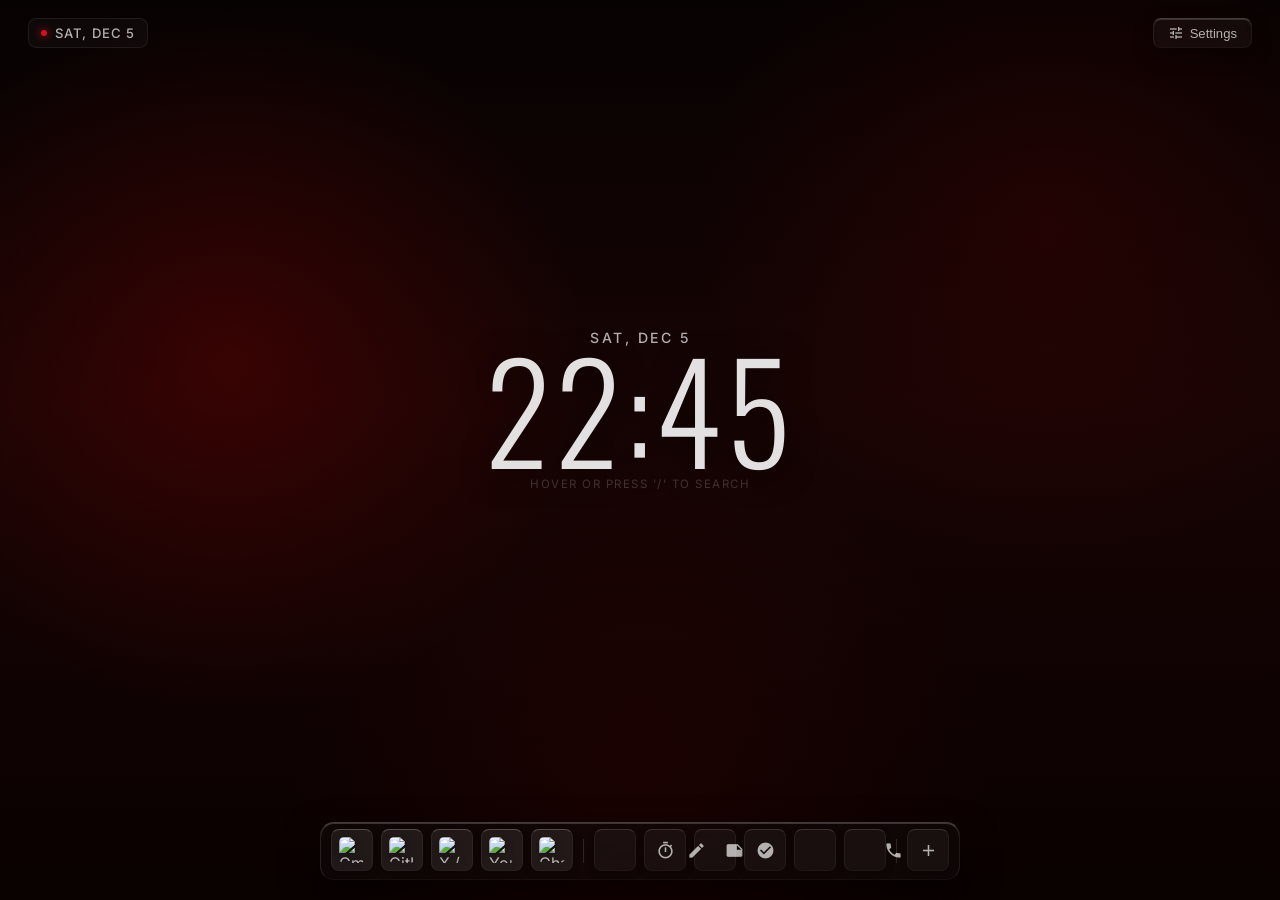
==== chrome-extension/index.html @ f84b2503 "feat: revamp to modular liquid glass portal with dynamic backgrounds, macos dock physics, and refine" ====
<!DOCTYPE html>
<html lang="en">

<head>
    <meta charset="UTF-8">
    <meta name="viewport" content="width=device-width, initial-scale=1.0">
    <title>Search Portal</title>
    <link rel="preconnect" href="https://fonts.googleapis.com">
    <link rel="preconnect" href="https://fonts.gstatic.com" crossorigin>
    <link rel="stylesheet" href="css/style.css">
</head>

<body data-theme="crimson" data-layout="center">

    <!-- Backgrounds -->
    <div class="mesh-background" id="meshBg"></div>
    <div id="particles-js"></div>



    <!-- Minimalist Top Navigation Bar -->
    <header class="top-nav-bar">
        <div class="top-nav-left">
            <div class="top-date-label" id="topDateLabel">Saturday, Sep 12</div>
        </div>
        <div class="top-nav-right">
            <button class="settings-trigger-btn" id="settingsBtn" title="Portal Settings">
                <span class="material-icons" style="font-size:16px;">tune</span>
                <span>Settings</span>
            </button>
        </div>
    </header>

    <!-- Main Container -->
    <main class="main-container" id="mainContainer">

        <!-- ============================================================
             VIEW 1: MINIMALIST CENTER LAYOUT (HERO CLOCK <-> SEARCH MORPH)
             ============================================================ -->
        <div class="layout-center-view">
            <div class="hero-interactive-zone" id="heroInteractiveZone" title="Hover or click to search">
                <!-- Clock Layer -->
                <div class="hero-clock-layer" id="heroClockLayer">
                    <div class="hero-date" id="heroDate">Sun, Aug 9</div>
                    <div class="hero-clock-display" id="heroClockDisplay">10:10</div>
                    <div class="hero-hint">Hover or press '/' to search</div>
                </div>

                <!-- Search Layer (Morphs in on Hover/Focus) -->
                <div class="hero-search-layer" id="heroSearchLayer">
                    <div class="glass-panel search-glass">
                        <div class="engine-select">
                            <div class="engine-trigger" id="engineTrigger">
                                <span class="material-icons" id="currentEngineIcon" style="font-size:16px;">search</span>
                                <span id="currentEngineName">Google</span>
                                <span class="material-icons" style="font-size: 14px; margin-left: auto;">expand_more</span>
                            </div>
                            <div class="engine-menu" id="engineMenu"></div>
                        </div>

                        <div class="search-input-wrapper">
                            <input type="text" class="search-input" id="heroSearchInput" placeholder="Search the web (or type '/' for engines)..." autocomplete="off">
                        </div>

                        <button class="search-btn" id="heroSearchBtn" title="Search">
                            <span class="material-icons" style="font-size:18px;">arrow_forward</span>
                        </button>
                    </div>
                </div>
            </div>
        </div>

        <!-- ============================================================
             VIEW 2: STUDIO SPLIT LAYOUT (HORIZON)
             ============================================================ -->
        <div class="layout-split-view">
            <div class="split-left">
                <div class="hero-date">Sat, Sep 12</div>
                <div class="hero-clock-display clock-time">10:10</div>
                <div class="greeting" style="font-size:1.1rem; color:var(--text-secondary);">Good Morning</div>
                <div class="split-status-card">
                    <div style="display:flex; align-items:center; gap:8px; font-size:0.92rem;">
                        <span class="material-icons" style="color:var(--accent-color); font-size:18px;">cloud</span>
                        <span id="splitWeatherDisplay">Detecting weather...</span>
                    </div>
                    <span class="material-icons" style="opacity:0.4; font-size:16px;">arrow_forward_ios</span>
                </div>
            </div>

            <div class="split-right">
                <div class="glass-panel search-glass">
                    <div class="search-input-wrapper">
                        <input type="text" class="search-input" placeholder="Search the web...">
                    </div>
                    <button class="search-btn" title="Search">
                        <span class="material-icons" style="font-size:18px;">arrow_forward</span>
                    </button>
                </div>

                <div class="split-quick-tools">
                    <div class="split-tool-card action-widget" data-target="timer">
                        <span class="material-icons">timer</span>
                        <span style="font-size:0.78rem; font-weight:500;">Timer</span>
                    </div>
                    <div class="split-tool-card action-widget" data-target="todo">
                        <span class="material-icons">check_circle</span>
                        <span style="font-size:0.78rem; font-weight:500;">Tasks</span>
                    </div>
                    <div class="split-tool-card action-widget" data-target="notes">
                        <span class="material-icons">edit_note</span>
                        <span style="font-size:0.78rem; font-weight:500;">Notes</span>
                    </div>
                </div>
            </div>
        </div>

        <!-- ============================================================
             VIEW 3: BENTO GRID LAYOUT
             ============================================================ -->
        <div class="layout-bento-view">
            <div class="bento-card bento-card-hero">
                <div>
                    <div class="bento-card-title"><span class="material-icons" style="font-size:14px;">schedule</span> Live Time</div>
                    <div class="hero-clock-display clock-time" style="font-size:4.8rem; margin-top:6px;">10:10</div>
                </div>
                <div class="greeting" style="font-size:0.95rem; color:var(--text-secondary);">Good Morning</div>
            </div>

            <div class="bento-card bento-card-search">
                <div class="bento-card-title" style="margin-bottom: 10px;"><span class="material-icons" style="font-size:14px;">search</span> Search</div>
                <div class="glass-panel search-glass" style="box-shadow:none; padding:4px 6px;">
                    <div class="search-input-wrapper">
                        <input type="text" class="search-input" placeholder="Search Google, YouTube, DuckDuckGo...">
                    </div>
                    <button class="search-btn" title="Search">
                        <span class="material-icons" style="font-size:18px;">arrow_forward</span>
                    </button>
                </div>
            </div>

            <div class="bento-card bento-card-weather" id="bentoCardWeather" title="Click to open weather">
                <div class="bento-card-title"><span class="material-icons" style="font-size:14px;">thermostat</span> Weather</div>
                <div style="font-size: 2rem; font-weight: 300; margin: 6px 0;" id="bentoWeatherDisplay">--°</div>
                <div style="font-size: 0.72rem; color: var(--text-muted);">Click to configure</div>
            </div>

            <div class="bento-card bento-card-notes" id="bentoCardNotes" title="Click to open notes">
                <div class="bento-card-title"><span class="material-icons" style="font-size:14px;">edit_note</span> Scratchpad</div>
                <div class="bento-notes-snippet" id="bentoNotesSnippet">No notes yet...</div>
            </div>

            <div class="bento-card bento-card-todo" id="bentoCardTodo" title="Click to open tasks">
                <div class="bento-card-title"><span class="material-icons" style="font-size:14px;">check_circle</span> Tasks</div>
                <div class="bento-todo-counter" id="bentoTodoCounter">0</div>
                <div style="font-size: 0.72rem; color: var(--text-muted);">Active remaining</div>
            </div>

            <div class="bento-card bento-card-sounds" id="bentoCardSounds" title="Click to open ambience">
                <span class="material-icons" style="font-size:24px; color:var(--accent-color);">headphones</span>
                <div style="font-size: 0.82rem; font-weight: 600; margin-top:4px;">Ambience</div>
                <div style="font-size: 0.72rem; color: var(--text-muted);">Audio Mixer</div>
            </div>
        </div>

    </main>

    <!-- ============================================================
         FLOATING WIDGETS OVERLAY
         ============================================================ -->
    <div class="widgets-layer" id="widgetsLayer">

        <!-- Weather -->
        <div class="widget-panel" id="widget-weather" style="bottom: 95px; left: 20px;">
            <div class="widget-header">
                <div class="widget-title"><span class="material-icons">thermostat</span> Weather</div>
                <span class="material-icons close-widget">close</span>
            </div>
            <div class="weather-info">
                <div class="weather-icon" id="weatherIcon">☁️</div>
                <div class="weather-temp" id="weatherTemp">--°</div>
                <div class="weather-loc" id="weatherLoc">Detecting...</div>
                <input type="text" class="input-glass" style="text-align:center" placeholder="Enter City Name" id="cityInput">
            </div>
        </div>

        <!-- Calculator -->
        <div class="widget-panel" id="widget-calc" style="bottom: 95px; right: 20px;">
            <div class="widget-header">
                <div class="widget-title"><span class="material-icons">calculate</span> Calculator</div>
                <span class="material-icons close-widget">close</span>
            </div>
            <div class="calc-display" id="calcDisplay">0</div>
            <div class="calc-grid" id="calcKeys"></div>
        </div>

        <!-- Notes -->
        <div class="widget-panel" id="widget-notes" style="top: 75px; left: 30px;">
            <div class="widget-header">
                <div class="widget-title"><span class="material-icons">edit_note</span> Notes</div>
                <span class="material-icons close-widget">close</span>
            </div>
            <textarea class="notes-area" id="notesArea" placeholder="Capture your ideas, links, thoughts..."></textarea>
            <div style="text-align: right; margin-top: 6px; font-size: 0.72rem; color: var(--text-muted);">Auto-saved locally</div>
        </div>

        <!-- Todo -->
        <div class="widget-panel" id="widget-todo" style="top: 75px; right: 30px; width: 300px;">
            <div class="widget-header">
                <div class="widget-title"><span class="material-icons">check_circle</span> Tasks</div>
                <span class="material-icons close-widget">close</span>
            </div>
            <div class="todo-input-group">
                <input type="text" class="input-glass" id="todoInput" placeholder="Add a new task...">
                <button class="btn btn-primary" id="addTodoBtn">+</button>
            </div>
            <div class="todo-list" id="todoList"></div>
        </div>

        <!-- Clock Widget -->
        <div class="widget-panel" id="widget-timer" style="top: 50%; left: 50%; transform: translate(-50%, -50%); width: 310px;">
            <div class="widget-header">
                <div class="widget-title"><span class="material-icons">timer</span> Focus & Timer</div>
                <span class="material-icons close-widget">close</span>
            </div>

            <div class="clock-tabs">
                <div class="clock-tab active" data-tab="focus">Focus</div>
                <div class="clock-tab" data-tab="timer">Timer</div>
                <div class="clock-tab" data-tab="stopwatch">Stopwatch</div>
            </div>

            <!-- Focus View -->
            <div id="view-focus" class="clock-view active">
                <div class="timer-modes">
                    <button class="mode-btn active" data-time="25">25m</button>
                    <button class="mode-btn" data-time="5">5m</button>
                    <button class="mode-btn" data-time="15">15m</button>
                </div>
                <div class="timer-circle" id="timerCircle">
                    <div class="timer-inner">
                        <div class="timer-display" id="timerDisplay">25:00</div>
                    </div>
                </div>
                <div class="timer-controls">
                    <button class="btn btn-primary" id="timerStartBtn">Start</button>
                    <button class="btn btn-glass" id="timerResetBtn">Reset</button>
                </div>
            </div>

            <!-- Timer View -->
            <div id="view-timer" class="clock-view">
                <div class="timer-input-group">
                    <div>
                        <input type="number" class="timer-input" id="tHours" placeholder="00" min="0" max="99">
                        <div class="timer-label">HOURS</div>
                    </div>
                    <div>
                        <input type="number" class="timer-input" id="tMins" placeholder="00" min="0" max="59">
                        <div class="timer-label">MINUTES</div>
                    </div>
                    <div>
                        <input type="number" class="timer-input" id="tSecs" placeholder="00" min="0" max="59">
                        <div class="timer-label">SECONDS</div>
                    </div>
                </div>
                <div id="customTimerDisplay" class="timer-display" style="text-align:center; display:none; margin: 20px 0;">00:00:00</div>
                <div class="timer-controls">
                    <button class="btn btn-primary" id="ctStartBtn">Start</button>
                    <button class="btn btn-glass" id="ctResetBtn">Reset</button>
                </div>
            </div>

            <!-- Stopwatch View -->
            <div id="view-stopwatch" class="clock-view">
                <div class="stopwatch-display" id="swDisplay">00:00.00</div>
                <div class="timer-controls">
                    <button class="btn btn-primary" id="swStartBtn">Start</button>
                    <button class="btn btn-glass" id="swResetBtn">Reset</button>
                </div>
            </div>
        </div>

        <!-- Ambient Sounds -->
        <div class="widget-panel" id="widget-sounds" style="bottom: 95px; left: 28%;">
            <div class="widget-header">
                <div class="widget-title"><span class="material-icons">headphones</span> Ambience</div>
                <span class="material-icons close-widget">close</span>
            </div>
            <div class="sound-grid">
                <div class="sound-card" data-sound="rain">
                    <span class="material-icons">water_drop</span>
                    <div style="font-size:0.82rem; font-weight:500;">Rain</div>
                    <input type="range" class="vol-slider" min="0" max="1" step="0.05" value="0.5">
                </div>
                <div class="sound-card" data-sound="cafe">
                    <span class="material-icons">storefront</span>
                    <div style="font-size:0.82rem; font-weight:500;">Cafe</div>
                    <input type="range" class="vol-slider" min="0" max="1" step="0.05" value="0.5">
                </div>
                <div class="sound-card" data-sound="fire">
                    <span class="material-icons">local_fire_department</span>
                    <div style="font-size:0.82rem; font-weight:500;">Fireplace</div>
                    <input type="range" class="vol-slider" min="0" max="1" step="0.05" value="0.5">
                </div>
                <div class="sound-card" data-sound="wind">
                    <span class="material-icons">air</span>
                    <div style="font-size:0.82rem; font-weight:500;">Wind</div>
                    <input type="range" class="vol-slider" min="0" max="1" step="0.05" value="0.5">
                </div>
            </div>
        </div>

        <!-- Bookmark Manager -->
        <div class="widget-panel" id="widget-bookmarks" style="bottom: 95px; right: 24%;">
            <div class="widget-header">
                <div class="widget-title"><span class="material-icons">apps</span> Manage Apps</div>
                <span class="material-icons close-widget">close</span>
            </div>
            <div class="bookmark-grid" id="bookmarkPreviewGrid"></div>
            <div class="todo-input-group" style="margin-top: 10px;">
                <input type="text" class="input-glass" id="bmUrlInput" placeholder="https://example.com">
                <input type="text" class="input-glass" id="bmNameInput" placeholder="Name" style="width: 80px;">
            </div>
            <div class="todo-input-group">
                <input type="text" class="input-glass" id="bmIconInput" placeholder="Custom Icon URL (optional)">
                <button class="btn btn-primary" id="addBmBtn">+</button>
            </div>
        </div>

    </div>

    <!-- ============================================================
         COMPACT LIQUID GLASS DOCK
         ============================================================ -->
    <div class="dock-wrapper" id="dockWrapper">
        <div class="dock">

            <!-- Dynamic Pinned Apps -->
            <div id="dock-pinned-apps" style="display:contents"></div>

            <div class="dock-sep"></div>

            <!-- Widget Tools -->
            <div class="dock-item action-widget" data-target="weather" role="button" tabindex="0">
                <span class="material-icons">thermostat</span>
                <div class="tooltip">Weather</div>
            </div>
            <div class="dock-item action-widget" data-target="timer" role="button" tabindex="0">
                <span class="material-icons">timer</span>
                <div class="tooltip">Timer</div>
            </div>
            <div class="dock-item action-widget" data-target="notes" role="button" tabindex="0">
                <span class="material-icons">edit_note</span>
                <div class="tooltip">Notes</div>
            </div>
            <div class="dock-item action-widget" data-target="todo" role="button" tabindex="0">
                <span class="material-icons">check_circle</span>
                <div class="tooltip">Tasks</div>
            </div>
            <div class="dock-item action-widget" data-target="calc" role="button" tabindex="0">
                <span class="material-icons">calculate</span>
                <div class="tooltip">Calc</div>
            </div>
            <div class="dock-item action-widget" data-target="sounds" role="button" tabindex="0">
                <span class="material-icons">headphones</span>
                <div class="tooltip">Sounds</div>
            </div>

            <div class="dock-sep"></div>

            <!-- Manage / Add App Button -->
            <div class="dock-item action-widget" data-target="bookmarks" role="button" tabindex="0">
                <span class="material-icons">add</span>
                <div class="tooltip">Add App</div>
            </div>
        </div>
    </div>

    <!-- ============================================================
         CONSOLIDATED PROFESSIONAL SETTINGS MODAL
         ============================================================ -->
    <div class="settings-backdrop" id="settingsBackdrop"></div>
    <div class="settings-modal" id="settingsModal">
        <div class="widget-header" style="cursor:default; margin-bottom: 0;">
            <div class="widget-title">
                <span class="material-icons" style="color:var(--accent-color);">tune</span>
                <span>Settings</span>
            </div>
            <span class="material-icons close-widget" id="closeSettingsBtn">close</span>
        </div>

        <div class="settings-tabs">
            <div class="settings-tab active" data-tab="themes">Themes</div>
            <div class="settings-tab" data-tab="layouts">Layouts</div>
            <div class="settings-tab" data-tab="preferences">Preferences</div>
        </div>

        <!-- Themes Tab -->
        <div class="settings-view active" id="view-themes">
            <div class="themes-grid" id="themesGrid"></div>
        </div>

        <!-- Layouts Tab -->
        <div class="settings-view" id="view-layouts">
            <div class="layouts-grid" id="layoutsGrid"></div>
        </div>

        <!-- Preferences Tab -->
        <div class="settings-view" id="view-preferences">
            <div class="pref-row">
                <div>
                    <div class="pref-label">Clock Format</div>
                    <div class="pref-sub">Switch between 24-hour and 12-hour display</div>
                </div>
                <button class="btn btn-glass" id="prefTimeFormatToggle" style="min-width: 90px;">24 Hours</button>
            </div>

            <div class="pref-row">
                <div>
                    <div class="pref-label">Screensaver</div>
                    <div class="pref-sub">OLED ambient digital clock (auto activates after 60s)</div>
                </div>
                <button class="btn btn-glass" id="prefScreensaverTrigger">Launch Now</button>
            </div>

            <div class="pref-row">
                <div>
                    <div class="pref-label">Focus Mode</div>
                    <div class="pref-sub">Zen distraction-free backdrop (Hotkey: 'F')</div>
                </div>
                <button class="btn btn-glass" id="prefFocusToggle" style="min-width: 90px;">Disabled</button>
            </div>
        </div>
    </div>

    <!-- Scripts -->
    <script src="particles.js-master/particles.min.js"></script>
    <script type="module" src="js/main.js"></script>
</body>

</html>
---- chrome-extension/css/style.css ----
/* ==========================================================================
   SEARCH PORTAL MASTER STYLESHEET
   Aggregates all modular CSS design systems
   ========================================================================== */

@import url('base.css');
@import url('themes.css');
@import url('dock.css');
@import url('layouts.css');
@import url('widgets.css');
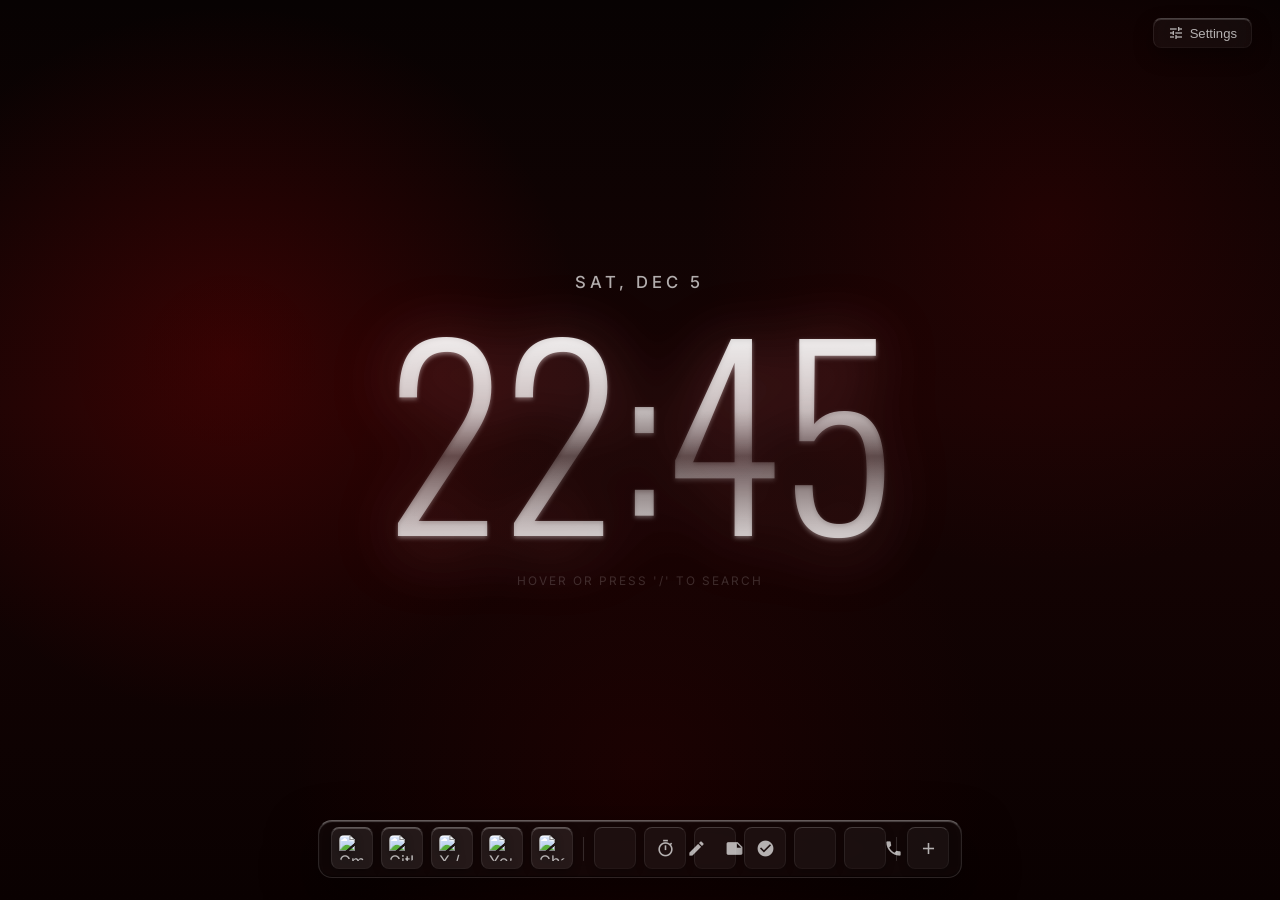
==== commit 40b922bb: "chore: synchronize chrome extension package with modular liquid glass portal v1.1.0" ====
--- a/chrome-extension/index.html
+++ b/chrome-extension/index.html
@@ -15,14 +15,23 @@
     <!-- Backgrounds -->
     <div class="mesh-background" id="meshBg"></div>
     <div id="particles-js"></div>
-
-
-
-    <!-- Minimalist Top Navigation Bar -->
+    <canvas id="bgCanvas" style="position:fixed; inset:0; width:100%; height:100%; z-index:-1; pointer-events:none; display:none;"></canvas>
+
+
+
+    <!-- Hidden SVG Filter for Liquid Glass Optics -->
+    <svg style="position: absolute; width: 0; height: 0; pointer-events: none;" aria-hidden="true">
+        <defs>
+            <filter id="liquid-refraction">
+                <feTurbulence type="fractalNoise" baseFrequency="0.03" numOctaves="2" result="noise" />
+                <feDisplacementMap in="SourceGraphic" in2="noise" scale="4" xChannelSelector="R" yChannelSelector="G" />
+            </filter>
+        </defs>
+    </svg>
+
+
+    <!-- Clean Minimalist Top Navigation Bar (No duplicate date, No UUID) -->
     <header class="top-nav-bar">
-        <div class="top-nav-left">
-            <div class="top-date-label" id="topDateLabel">Saturday, Sep 12</div>
-        </div>
         <div class="top-nav-right">
             <button class="settings-trigger-btn" id="settingsBtn" title="Portal Settings">
                 <span class="material-icons" style="font-size:16px;">tune</span>
@@ -35,14 +44,14 @@
     <main class="main-container" id="mainContainer">
 
         <!-- ============================================================
-             VIEW 1: MINIMALIST CENTER LAYOUT (HERO CLOCK <-> SEARCH MORPH)
+             VIEW 1: MINIMALIST CENTER (FULL-WIDTH LIQUID GLASS HERO CLOCK <-> SEARCH MORPH)
              ============================================================ -->
         <div class="layout-center-view">
             <div class="hero-interactive-zone" id="heroInteractiveZone" title="Hover or click to search">
                 <!-- Clock Layer -->
                 <div class="hero-clock-layer" id="heroClockLayer">
-                    <div class="hero-date" id="heroDate">Sun, Aug 9</div>
-                    <div class="hero-clock-display" id="heroClockDisplay">10:10</div>
+                    <div class="hero-date" id="heroDate">Sat, Sep 12</div>
+                    <div class="hero-clock-display" id="heroClockDisplay">11:07</div>
                     <div class="hero-hint">Hover or press '/' to search</div>
                 </div>
 
@@ -76,7 +85,7 @@
         <div class="layout-split-view">
             <div class="split-left">
                 <div class="hero-date">Sat, Sep 12</div>
-                <div class="hero-clock-display clock-time">10:10</div>
+                <div class="hero-clock-display clock-time">11:07</div>
                 <div class="greeting" style="font-size:1.1rem; color:var(--text-secondary);">Good Morning</div>
                 <div class="split-status-card">
                     <div style="display:flex; align-items:center; gap:8px; font-size:0.92rem;">
@@ -98,6 +107,7 @@
                 </div>
 
                 <div class="split-quick-tools">
+
                     <div class="split-tool-card action-widget" data-target="timer">
                         <span class="material-icons">timer</span>
                         <span style="font-size:0.78rem; font-weight:500;">Timer</span>
@@ -105,10 +115,6 @@
                     <div class="split-tool-card action-widget" data-target="todo">
                         <span class="material-icons">check_circle</span>
                         <span style="font-size:0.78rem; font-weight:500;">Tasks</span>
-                    </div>
-                    <div class="split-tool-card action-widget" data-target="notes">
-                        <span class="material-icons">edit_note</span>
-                        <span style="font-size:0.78rem; font-weight:500;">Notes</span>
                     </div>
                 </div>
             </div>
@@ -121,7 +127,7 @@
             <div class="bento-card bento-card-hero">
                 <div>
                     <div class="bento-card-title"><span class="material-icons" style="font-size:14px;">schedule</span> Live Time</div>
-                    <div class="hero-clock-display clock-time" style="font-size:4.8rem; margin-top:6px;">10:10</div>
+                    <div class="hero-clock-display clock-time" style="font-size:clamp(3.5rem, 7vw, 6rem); margin-top:6px;">11:07</div>
                 </div>
                 <div class="greeting" style="font-size:0.95rem; color:var(--text-secondary);">Good Morning</div>
             </div>
@@ -194,7 +200,7 @@
         </div>
 
         <!-- Notes -->
-        <div class="widget-panel" id="widget-notes" style="top: 75px; left: 30px;">
+        <div class="widget-panel" id="widget-notes" style="top: 75px; right: 30px;">
             <div class="widget-header">
                 <div class="widget-title"><span class="material-icons">edit_note</span> Notes</div>
                 <span class="material-icons close-widget">close</span>
@@ -204,7 +210,7 @@
         </div>
 
         <!-- Todo -->
-        <div class="widget-panel" id="widget-todo" style="top: 75px; right: 30px; width: 300px;">
+        <div class="widget-panel" id="widget-todo" style="bottom: 95px; right: 30px; width: 300px;">
             <div class="widget-header">
                 <div class="widget-title"><span class="material-icons">check_circle</span> Tasks</div>
                 <span class="material-icons close-widget">close</span>
@@ -330,7 +336,7 @@
     </div>
 
     <!-- ============================================================
-         COMPACT LIQUID GLASS DOCK
+         AUTHENTIC APPLE MACOS LIQUID GLASS DOCK
          ============================================================ -->
     <div class="dock-wrapper" id="dockWrapper">
         <div class="dock">
@@ -339,6 +345,7 @@
             <div id="dock-pinned-apps" style="display:contents"></div>
 
             <div class="dock-sep"></div>
+
 
             <!-- Widget Tools -->
             <div class="dock-item action-widget" data-target="weather" role="button" tabindex="0">
@@ -407,6 +414,29 @@
 
         <!-- Preferences Tab -->
         <div class="settings-view" id="view-preferences">
+            <div style="margin-bottom: 12px;">
+                <div class="pref-label" style="margin-bottom: 4px;">Background Animation Engine</div>
+                <div class="pref-sub" style="margin-bottom: 8px;">Select active visual shader system</div>
+                <div class="bg-engines-grid">
+                    <div class="bg-engine-card active" data-engine="constellation">
+                        <span class="material-icons" style="color:var(--accent-color); font-size:18px;">hub</span>
+                        <span class="bg-engine-title">Constellation Mesh</span>
+                    </div>
+                    <div class="bg-engine-card" data-engine="matrix">
+                        <span class="material-icons" style="color:var(--accent-color); font-size:18px;">terminal</span>
+                        <span class="bg-engine-title">Viral Matrix Rain</span>
+                    </div>
+                    <div class="bg-engine-card" data-engine="warp">
+                        <span class="material-icons" style="color:var(--accent-color); font-size:18px;">rocket_launch</span>
+                        <span class="bg-engine-title">3D Warp Starfield</span>
+                    </div>
+                    <div class="bg-engine-card" data-engine="waves">
+                        <span class="material-icons" style="color:var(--accent-color); font-size:18px;">water</span>
+                        <span class="bg-engine-title">Quantum Waves</span>
+                    </div>
+                </div>
+            </div>
+
             <div class="pref-row">
                 <div>
                     <div class="pref-label">Clock Format</div>
--- a/chrome-extension/css/style.css
+++ b/chrome-extension/css/style.css
@@ -8,3 +8,4 @@
 @import url('dock.css');
 @import url('layouts.css');
 @import url('widgets.css');
+
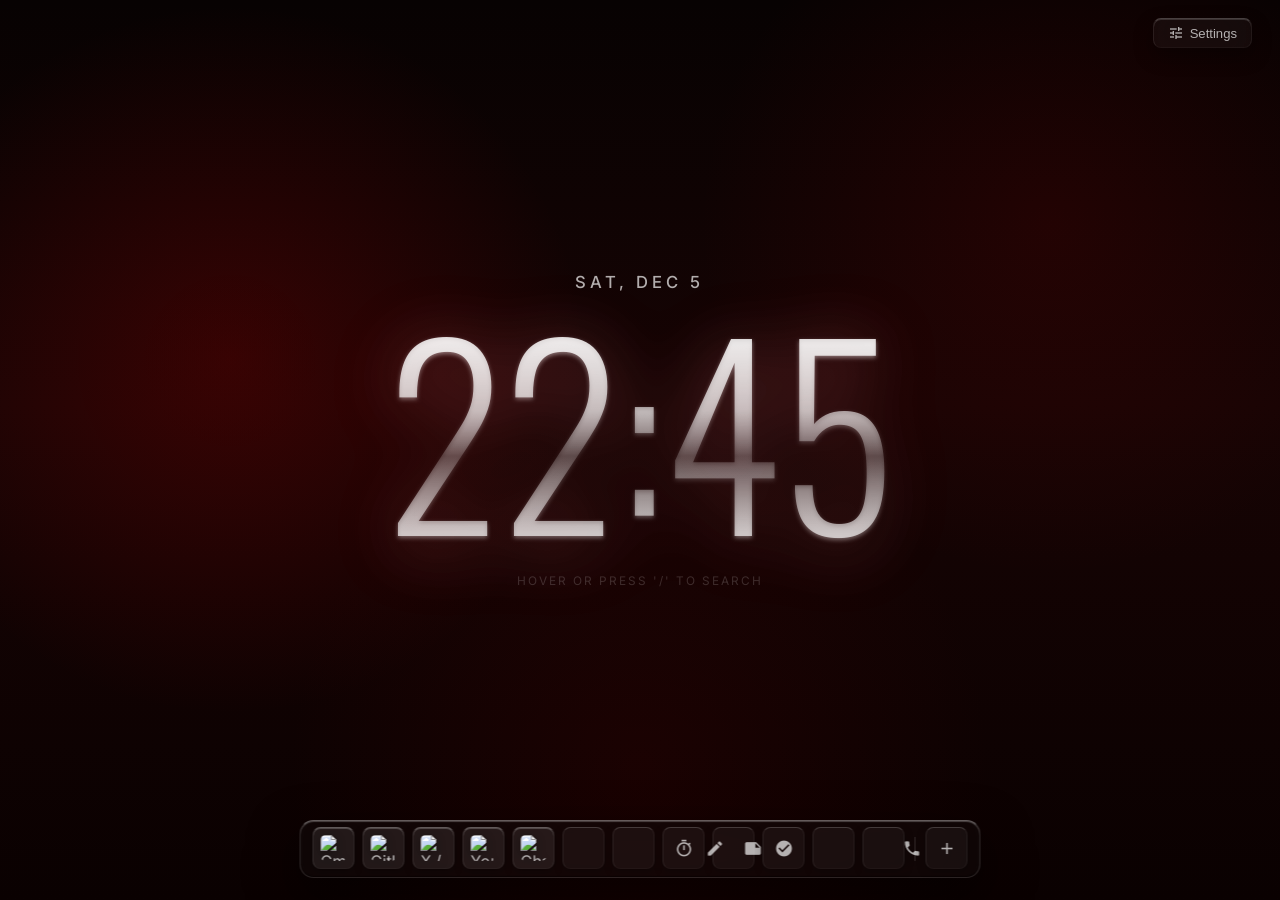
==== commit 2687a378: "feat: add built-in Gemini 3.5 Flash Sci-Fi CLI/IRC terminal with search bar /a morph animation" ====
--- a/chrome-extension/index.html
+++ b/chrome-extension/index.html
@@ -57,7 +57,7 @@
 
                 <!-- Search Layer (Morphs in on Hover/Focus) -->
                 <div class="hero-search-layer" id="heroSearchLayer">
-                    <div class="glass-panel search-glass">
+                    <div class="glass-panel search-glass" id="searchGlassPanel">
                         <div class="engine-select">
                             <div class="engine-trigger" id="engineTrigger">
                                 <span class="material-icons" id="currentEngineIcon" style="font-size:16px;">search</span>
@@ -68,12 +68,55 @@
                         </div>
 
                         <div class="search-input-wrapper">
-                            <input type="text" class="search-input" id="heroSearchInput" placeholder="Search the web (or type '/' for engines)..." autocomplete="off">
+                            <!-- AI Mode Badge (Shows when /a is active) -->
+                            <div class="ai-mode-badge" id="aiModeBadge" style="display: none;">
+                                <span class="material-icons" style="font-size:12px;">auto_awesome</span>
+                                <span>GEMINI 3.5</span>
+                            </div>
+                            <input type="text" class="search-input" id="heroSearchInput" placeholder="Search the web (or type '/a' for Gemini AI)..." autocomplete="off">
                         </div>
+
+                        <!-- Quick Toggle AI Terminal Button -->
+                        <button class="ai-mode-toggle-btn" id="aiModeToggle" title="Open Gemini 3.5 AI Terminal (/a)">
+                            <span class="material-icons" style="font-size:17px;">auto_awesome</span>
+                        </button>
 
                         <button class="search-btn" id="heroSearchBtn" title="Search">
                             <span class="material-icons" style="font-size:18px;">arrow_forward</span>
                         </button>
+                    </div>
+
+                    <!-- Modern Sci-Fi CLI / IRC Liquid Glass Terminal -->
+                    <div class="ai-terminal-wrapper" id="aiTerminal">
+                        <div class="terminal-header">
+                            <div class="terminal-title-group">
+                                <span class="terminal-status-dot"></span>
+                                <span class="material-icons terminal-icon">auto_awesome</span>
+                                <span class="terminal-title">GEMINI 3.5 // NEURAL-LINK</span>
+                                <span class="terminal-model-badge">FLASH 3.5</span>
+                                <span class="terminal-ping">18ms</span>
+                            </div>
+                            <div class="terminal-actions">
+                                <button class="terminal-btn" id="aiTerminalClear" title="Clear conversation (/clear)">
+                                    <span class="material-icons" style="font-size:14px;">delete_sweep</span>
+                                    <span>CLEAR</span>
+                                </button>
+                                <button class="terminal-btn terminal-btn-close" id="aiTerminalClose" title="Close terminal (Esc)">
+                                    <span class="material-icons" style="font-size:14px;">close</span>
+                                    <span>ESC</span>
+                                </button>
+                            </div>
+                        </div>
+
+                        <div class="terminal-feed" id="aiTerminalFeed"></div>
+
+                        <div class="terminal-prompt-bar">
+                            <span class="terminal-prompt-label">usr@portal:~$</span>
+                            <input type="text" class="terminal-input" id="aiTerminalInput" placeholder="Enter query, or /help, /clear, /exit..." autocomplete="off">
+                            <button class="terminal-send-btn" id="aiTerminalSend" title="Send (Enter)">
+                                <span class="material-icons" style="font-size:16px;">send</span>
+                            </button>
+                        </div>
                     </div>
                 </div>
             </div>
@@ -344,8 +387,11 @@
             <!-- Dynamic Pinned Apps -->
             <div id="dock-pinned-apps" style="display:contents"></div>
 
-            <div class="dock-sep"></div>
-
+            <!-- Gemini 3.5 AI Action Button -->
+            <div class="dock-item action-widget" data-target="ai" id="dockAiBtn" role="button" tabindex="0">
+                <span class="material-icons" style="color:var(--accent-color);">auto_awesome</span>
+                <div class="tooltip">Gemini AI (/a)</div>
+            </div>
 
             <!-- Widget Tools -->
             <div class="dock-item action-widget" data-target="weather" role="button" tabindex="0">
@@ -460,6 +506,22 @@
                 </div>
                 <button class="btn btn-glass" id="prefFocusToggle" style="min-width: 90px;">Disabled</button>
             </div>
+
+            <div class="pref-section-title" style="margin-top: 14px; font-size: 0.82rem; font-weight: 600; color: var(--accent-color); font-family: 'JetBrains Mono', monospace;">✦ GEMINI AI CONFIGURATION</div>
+
+            <div class="pref-row" style="flex-direction: column; align-items: stretch; gap: 8px;">
+                <div style="display: flex; justify-content: space-between; align-items: center;">
+                    <div>
+                        <div class="pref-label">API Key (Google AI Studio)</div>
+                        <div class="pref-sub">Stored securely in browser localStorage</div>
+                    </div>
+                    <span class="terminal-model-badge" style="font-size: 0.68rem; padding: 2px 6px; background: rgba(255,255,255,0.06); border: 1px solid rgba(255,255,255,0.12); border-radius: 4px; color: var(--accent-color);">3.5 Flash</span>
+                </div>
+                <div style="display: flex; gap: 8px;">
+                    <input type="password" class="input-glass" id="prefApiKeyInput" placeholder="Enter Gemini API key..." style="flex:1; font-family: 'JetBrains Mono', monospace; font-size: 0.8rem; padding: 6px 10px;">
+                    <button class="btn btn-glass" id="prefSaveApiKeyBtn" style="min-width: 70px;">Save</button>
+                </div>
+            </div>
         </div>
     </div>
 
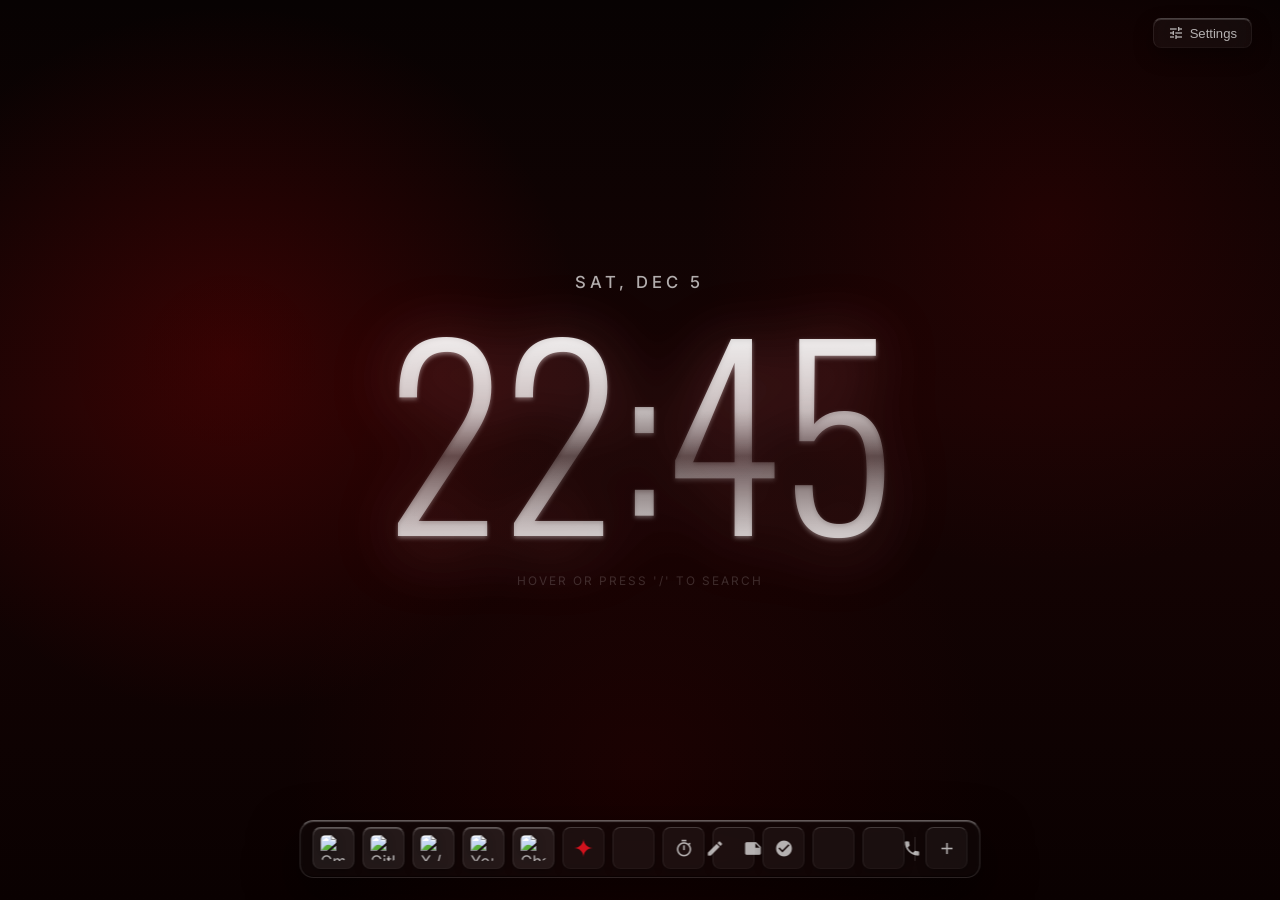
==== commit a038cbac: "feat: table styling, markdown rendering, chat persistence, /a input UX, AI dropdown styling" ====
--- a/chrome-extension/index.html
+++ b/chrome-extension/index.html
@@ -8,6 +8,9 @@
     <link rel="preconnect" href="https://fonts.googleapis.com">
     <link rel="preconnect" href="https://fonts.gstatic.com" crossorigin>
     <link rel="stylesheet" href="css/style.css">
+    <!-- KaTeX Math & Formula Typography Engine -->
+    <link rel="stylesheet" href="https://cdn.jsdelivr.net/npm/katex@0.16.9/dist/katex.min.css">
+    <script defer src="https://cdn.jsdelivr.net/npm/katex@0.16.9/dist/katex.min.js"></script>
 </head>
 
 <body data-theme="crimson" data-layout="center">
@@ -68,18 +71,8 @@
                         </div>
 
                         <div class="search-input-wrapper">
-                            <!-- AI Mode Badge (Shows when /a is active) -->
-                            <div class="ai-mode-badge" id="aiModeBadge" style="display: none;">
-                                <span class="material-icons" style="font-size:12px;">auto_awesome</span>
-                                <span>GEMINI 3.5</span>
-                            </div>
-                            <input type="text" class="search-input" id="heroSearchInput" placeholder="Search the web (or type '/a' for Gemini AI)..." autocomplete="off">
+                            <input type="text" class="search-input" id="heroSearchInput" placeholder="Search and ask anything" autocomplete="off">
                         </div>
-
-                        <!-- Quick Toggle AI Terminal Button -->
-                        <button class="ai-mode-toggle-btn" id="aiModeToggle" title="Open Gemini 3.5 AI Terminal (/a)">
-                            <span class="material-icons" style="font-size:17px;">auto_awesome</span>
-                        </button>
 
                         <button class="search-btn" id="heroSearchBtn" title="Search">
                             <span class="material-icons" style="font-size:18px;">arrow_forward</span>
@@ -91,9 +84,19 @@
                         <div class="terminal-header">
                             <div class="terminal-title-group">
                                 <span class="terminal-status-dot"></span>
-                                <span class="material-icons terminal-icon">auto_awesome</span>
-                                <span class="terminal-title">GEMINI 3.5 // NEURAL-LINK</span>
-                                <span class="terminal-model-badge">FLASH 3.5</span>
+                                <svg class="single-sparkle-icon terminal-icon" viewBox="0 0 24 24" width="16" height="16" fill="currentColor">
+                                    <path d="M12 2C12 7.5 16.5 12 22 12C16.5 12 12 16.5 12 22C12 16.5 7.5 12 2 12C7.5 12 12 7.5 12 2Z"/>
+                                </svg>
+                                <div class="terminal-mode-tabs" id="terminalModeTabs">
+                                    <button type="button" class="terminal-tab-btn active" id="tabModeChat" data-mode="chat">Chat</button>
+                                    <button type="button" class="terminal-tab-btn" id="tabModeDraft" data-mode="draft">Drafter</button>
+                                </div>
+                                <select class="terminal-model-select" id="terminalModelSelect" title="Switch Gemini Model">
+                                    <option value="gemini-3.7-flash" selected>3.7 Flash</option>
+                                    <option value="gemini-3.8-flash">3.8 Flash</option>
+                                    <option value="gemini-3.5-flash">3.5 Flash</option>
+                                    <option value="gemini-2.5-flash">2.5 Flash</option>
+                                </select>
                                 <span class="terminal-ping">18ms</span>
                             </div>
                             <div class="terminal-actions">
@@ -108,14 +111,65 @@
                             </div>
                         </div>
 
-                        <div class="terminal-feed" id="aiTerminalFeed"></div>
-
-                        <div class="terminal-prompt-bar">
-                            <span class="terminal-prompt-label">usr@portal:~$</span>
-                            <input type="text" class="terminal-input" id="aiTerminalInput" placeholder="Enter query, or /help, /clear, /exit..." autocomplete="off">
-                            <button class="terminal-send-btn" id="aiTerminalSend" title="Send (Enter)">
-                                <span class="material-icons" style="font-size:16px;">send</span>
-                            </button>
+                        <!-- View 1: Conversational Chat Stream -->
+                        <div class="terminal-view-chat active" id="terminalViewChat">
+                            <div class="terminal-feed" id="aiTerminalFeed"></div>
+
+                            <div class="terminal-prompt-bar">
+                                <span class="terminal-prompt-label">usr@portal:~$</span>
+                                <input type="text" class="terminal-input" id="aiTerminalInput" placeholder="Enter query, or /help, /clear, /exit..." autocomplete="off">
+                                <button class="terminal-send-btn" id="aiTerminalSend" title="Send (Enter)">
+                                    <span class="material-icons" style="font-size:16px;">send</span>
+                                </button>
+                            </div>
+                        </div>
+
+                        <!-- View 2: Text Drafting & Tone Generator Studio -->
+                        <div class="terminal-view-draft" id="terminalViewDraft">
+                            <div class="draft-workspace">
+                                <div class="draft-input-section">
+                                    <div class="draft-textarea-box">
+                                        <textarea class="draft-textarea" id="draftTextarea" placeholder="Type or paste text to fix grammar or generate tone alternatives (Professional, Casual, Polite, Funny, Social Post, Witty)..." rows="3"></textarea>
+                                        <div class="draft-meta-bar">
+                                            <span class="draft-counts" id="draftCounts">0 words · 0 chars</span>
+                                            <div class="draft-quick-actions">
+                                                <button type="button" class="draft-text-btn" id="btnDraftSample" title="Insert a sample draft to test">Sample</button>
+                                                <button type="button" class="draft-text-btn" id="btnDraftClear" title="Clear editor">Clear</button>
+                                            </div>
+                                        </div>
+                                    </div>
+
+                                    <div class="draft-toolbar">
+                                        <div class="draft-main-actions">
+                                            <button type="button" class="draft-action-btn primary" id="btnFixGrammar">
+                                                <span class="material-icons" style="font-size:15px;">spellcheck</span>
+                                                <span>Fix Grammar</span>
+                                            </button>
+                                            <button type="button" class="draft-action-btn secondary" id="btnGenerateAllTones">
+                                                <span class="material-icons" style="font-size:15px;">auto_awesome</span>
+                                                <span>Tone Alternatives</span>
+                                            </button>
+                                        </div>
+                                        <div class="draft-tone-chips" id="draftToneChips">
+                                            <button type="button" class="tone-chip" data-tone="professional" title="Generate Professional tone"><span class="material-icons tone-icon">business_center</span> Professional</button>
+                                            <button type="button" class="tone-chip" data-tone="casual" title="Generate Casual tone"><span class="material-icons tone-icon">chat</span> Casual</button>
+                                            <button type="button" class="tone-chip" data-tone="polite" title="Generate Polite tone"><span class="material-icons tone-icon">handshake</span> Polite</button>
+                                            <button type="button" class="tone-chip" data-tone="funny" title="Generate Funny tone"><span class="material-icons tone-icon">theater_comedy</span> Funny</button>
+                                            <button type="button" class="tone-chip" data-tone="social_post" title="Generate Social Post format"><span class="material-icons tone-icon">share</span> Social Post</button>
+                                            <button type="button" class="tone-chip" data-tone="witty" title="Generate Witty tone"><span class="material-icons tone-icon">bolt</span> Witty</button>
+                                        </div>
+                                    </div>
+                                </div>
+
+                                <div class="draft-cards-scroll">
+                                    <div class="draft-cards-container" id="draftCardsContainer">
+                                        <div class="draft-empty-state" id="draftEmptyState">
+                                            <span class="material-icons" style="font-size: 26px; opacity: 0.35;">edit_note</span>
+                                            <p>Enter text above and choose <strong>Fix Grammar</strong> or a <strong>Tone Alternative</strong>.</p>
+                                        </div>
+                                    </div>
+                                </div>
+                            </div>
                         </div>
                     </div>
                 </div>
@@ -142,7 +196,7 @@
             <div class="split-right">
                 <div class="glass-panel search-glass">
                     <div class="search-input-wrapper">
-                        <input type="text" class="search-input" placeholder="Search the web...">
+                        <input type="text" class="search-input" placeholder="Search and ask anything">
                     </div>
                     <button class="search-btn" title="Search">
                         <span class="material-icons" style="font-size:18px;">arrow_forward</span>
@@ -225,7 +279,7 @@
                 <span class="material-icons close-widget">close</span>
             </div>
             <div class="weather-info">
-                <div class="weather-icon" id="weatherIcon">☁️</div>
+                <div class="weather-icon" id="weatherIcon"><span class="material-icons" style="font-size:36px;">cloud</span></div>
                 <div class="weather-temp" id="weatherTemp">--°</div>
                 <div class="weather-loc" id="weatherLoc">Detecting...</div>
                 <input type="text" class="input-glass" style="text-align:center" placeholder="Enter City Name" id="cityInput">
@@ -389,7 +443,9 @@
 
             <!-- Gemini 3.5 AI Action Button -->
             <div class="dock-item action-widget" data-target="ai" id="dockAiBtn" role="button" tabindex="0">
-                <span class="material-icons" style="color:var(--accent-color);">auto_awesome</span>
+                <svg class="single-sparkle-icon" viewBox="0 0 24 24" width="22" height="22" fill="currentColor" style="color:var(--accent-color);">
+                    <path d="M12 2C12 7.5 16.5 12 22 12C16.5 12 12 16.5 12 22C12 16.5 7.5 12 2 12C7.5 12 12 7.5 12 2Z"/>
+                </svg>
                 <div class="tooltip">Gemini AI (/a)</div>
             </div>
 
@@ -507,7 +563,20 @@
                 <button class="btn btn-glass" id="prefFocusToggle" style="min-width: 90px;">Disabled</button>
             </div>
 
-            <div class="pref-section-title" style="margin-top: 14px; font-size: 0.82rem; font-weight: 600; color: var(--accent-color); font-family: 'JetBrains Mono', monospace;">✦ GEMINI AI CONFIGURATION</div>
+            <div class="pref-section-title" style="margin-top: 14px; font-size: 0.82rem; font-weight: 600; color: var(--accent-color); font-family: 'JetBrains Mono', monospace;"><span class="material-icons" style="font-size:14px; vertical-align:text-bottom; margin-right:4px;">auto_awesome</span>GEMINI AI CONFIGURATION</div>
+
+            <div class="pref-row">
+                <div>
+                    <div class="pref-label">Gemini Neural Model</div>
+                    <div class="pref-sub">Flagship Gemini 3.7 / 3.8 / 3.5 / 2.5 Flash</div>
+                </div>
+                <select class="input-glass" id="prefModelSelect" style="min-width: 140px; padding: 5px 8px; font-family: 'JetBrains Mono', monospace; font-size: 0.78rem;">
+                    <option value="gemini-3.7-flash" selected>Gemini 3.7 Flash</option>
+                    <option value="gemini-3.8-flash">Gemini 3.8 Flash</option>
+                    <option value="gemini-3.5-flash">Gemini 3.5 Flash</option>
+                    <option value="gemini-2.5-flash">Gemini 2.5 Flash</option>
+                </select>
+            </div>
 
             <div class="pref-row" style="flex-direction: column; align-items: stretch; gap: 8px;">
                 <div style="display: flex; justify-content: space-between; align-items: center;">
@@ -515,11 +584,24 @@
                         <div class="pref-label">API Key (Google AI Studio)</div>
                         <div class="pref-sub">Stored securely in browser localStorage</div>
                     </div>
-                    <span class="terminal-model-badge" style="font-size: 0.68rem; padding: 2px 6px; background: rgba(255,255,255,0.06); border: 1px solid rgba(255,255,255,0.12); border-radius: 4px; color: var(--accent-color);">3.5 Flash</span>
                 </div>
                 <div style="display: flex; gap: 8px;">
                     <input type="password" class="input-glass" id="prefApiKeyInput" placeholder="Enter Gemini API key..." style="flex:1; font-family: 'JetBrains Mono', monospace; font-size: 0.8rem; padding: 6px 10px;">
                     <button class="btn btn-glass" id="prefSaveApiKeyBtn" style="min-width: 70px;">Save</button>
+                </div>
+            </div>
+
+            <div class="pref-row" style="flex-direction: column; align-items: stretch; gap: 8px; margin-top: 10px;">
+                <div style="display: flex; justify-content: space-between; align-items: center;">
+                    <div>
+                        <div class="pref-label">AI System Prompt</div>
+                        <div class="pref-sub">Direct, no-fluff instructions & output format rules</div>
+                    </div>
+                    <button class="btn btn-glass" id="prefResetSystemPromptBtn" style="font-size: 0.70rem; padding: 3px 8px;">Reset Default</button>
+                </div>
+                <textarea class="input-glass" id="prefSystemPromptInput" rows="6" placeholder="Enter custom AI system instructions..." style="font-family: 'JetBrains Mono', monospace; font-size: 0.76rem; line-height: 1.45; padding: 8px 10px; resize: vertical;"></textarea>
+                <div style="display: flex; justify-content: flex-end;">
+                    <button class="btn btn-glass" id="prefSaveSystemPromptBtn" style="min-width: 90px;">Save Prompt</button>
                 </div>
             </div>
         </div>
